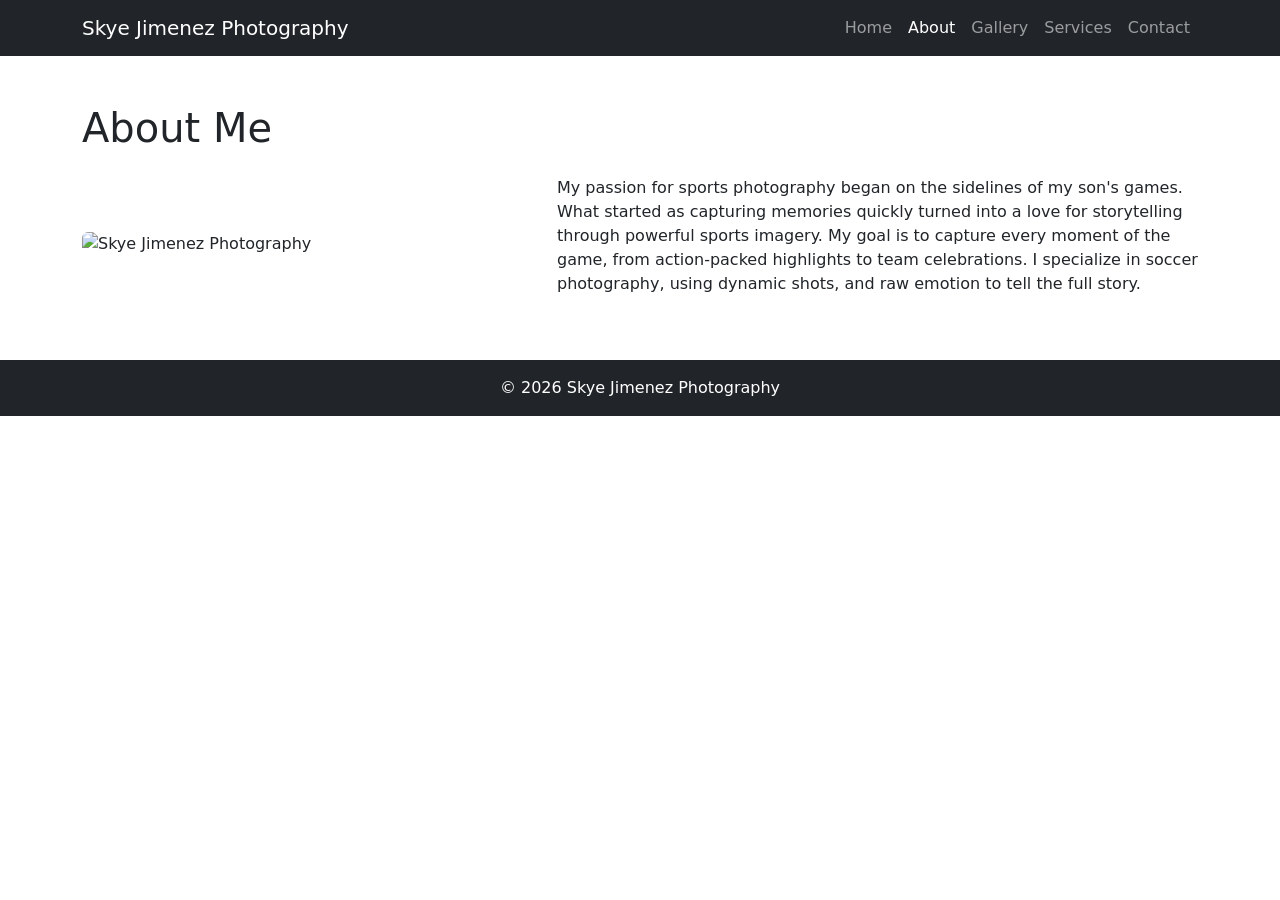
==== about.html @ 49c335e6 "Add files via upload" ====
<!DOCTYPE html>
<html lang="en">
<head>
<meta charset="UTF-8">
<meta name="viewport" content="width=device-width, initial-scale=1.0">
<title>About - Skye Jimenez Photography</title>
<link href="https://cdn.jsdelivr.net/npm/bootstrap@5.3.2/dist/css/bootstrap.min.css" rel="stylesheet">
<link rel="stylesheet" href="css/styles.css">
</head>
<body>

<!-- Navbar -->
<nav class="navbar navbar-expand-lg navbar-dark bg-dark">
  <div class="container">
    <a class="navbar-brand" href="index.html">Skye Jimenez Photography</a>
    <button class="navbar-toggler" type="button" data-bs-toggle="collapse" data-bs-target="#navbarNav">
      <span class="navbar-toggler-icon"></span>
    </button>
    <div class="collapse navbar-collapse" id="navbarNav">
      <ul class="navbar-nav ms-auto">
        <li class="nav-item"><a class="nav-link" href="index.html">Home</a></li>
        <li class="nav-item"><a class="nav-link active" href="about.html">About</a></li>
        <li class="nav-item"><a class="nav-link" href="gallery.html">Gallery</a></li>
        <li class="nav-item"><a class="nav-link" href="services.html">Services</a></li>
        <li class="nav-item"><a class="nav-link" href="contact.html">Contact</a></li>
      </ul>
    </div>
  </div>
</nav>

<main class="container my-5">
    <h1>About Me</h1>
    <div class="row align-items-center mt-4">
        <!-- Image on the left -->
        <div class="col-md-5 mb-3 mb-md-0">
            <img src="images/skye.jpg" class="img-fluid rounded" alt="Skye Jimenez Photography">
        </div>
        <!-- Paragraph on the right -->
        <div class="col-md-7">
            <p>
                My passion for sports photography began on the sidelines of my son's games.
                What started as capturing memories quickly turned into a love for storytelling
                through powerful sports imagery. My goal is to capture every moment of the game, 
                from action-packed highlights to team celebrations. I specialize in soccer photography, 
                using dynamic shots, and raw emotion to tell the full story.
            </p>
        </div>
    </div>
</main>

<footer class="bg-dark text-white text-center p-3 mt-5">
    &copy; 2026 Skye Jimenez Photography
</footer>

<script src="https://cdn.jsdelivr.net/npm/bootstrap@5.3.2/dist/js/bootstrap.bundle.min.js"></script>
</body>
</html>
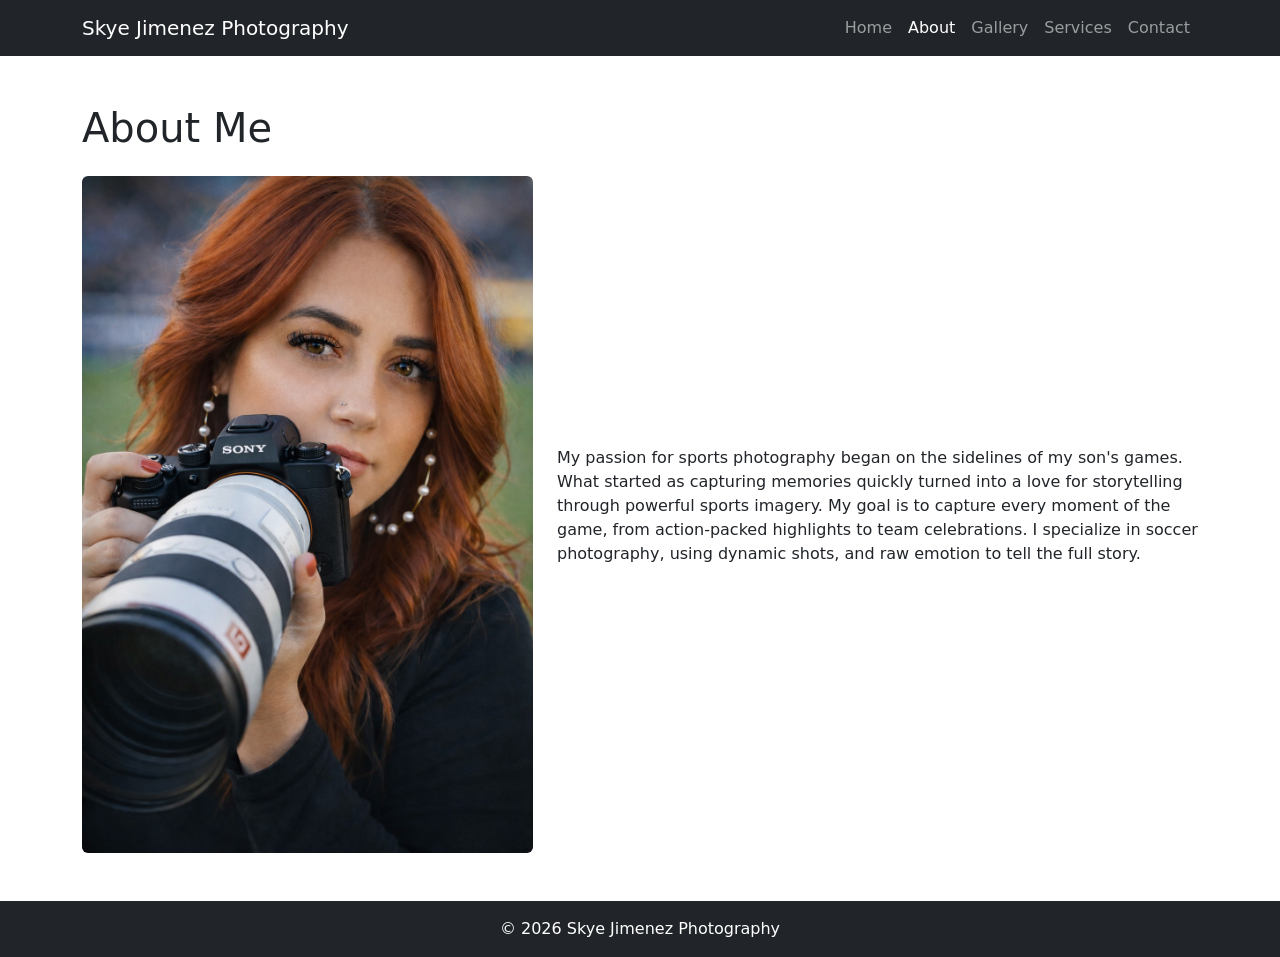
==== commit 1e2344c0: "Fix image source path in about.html" ====
--- a/about.html
+++ b/about.html
@@ -33,7 +33,7 @@
     <div class="row align-items-center mt-4">
         <!-- Image on the left -->
         <div class="col-md-5 mb-3 mb-md-0">
-            <img src="images/skye.jpg" class="img-fluid rounded" alt="Skye Jimenez Photography">
+            <img src="skye.jpg" class="img-fluid rounded" alt="Skye Jimenez Photography">
         </div>
         <!-- Paragraph on the right -->
         <div class="col-md-7">
